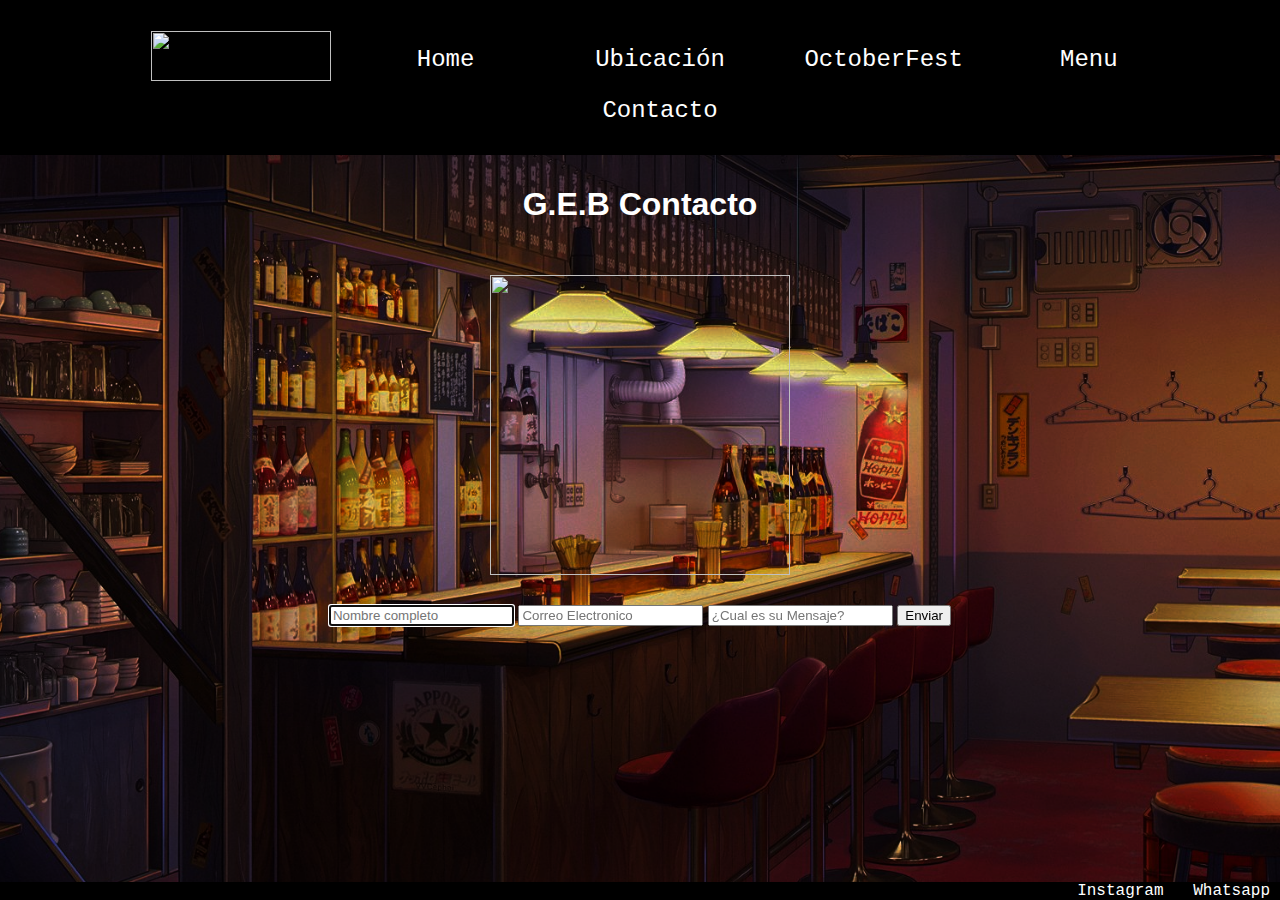
==== Views/Contacto.html @ f65cc8b5 "Generar proyecto" ====
<!DOCTYPE html>
<html lang="en">
<head>
    <meta charset="UTF-8">
    <meta http-equiv="X-UA-Compatible" content="IE=edge">
    <meta name="viewport" content="width=device-width, initial-scale=1.0">
    <title>G.E.B. Contacto</title>
    <link href="../Css/Style.css" rel="stylesheet" type="text/css">
</head>
<body class="MainBody">
    <header class="MainHeader">
        <nav>
            <ul>
                <li class="li-logo">
                    <img src="../Assets/Img/logo.png" class="Logo-Animado">
                </li>
                <li>
                    <a href="../index.html">Home</a>
                </li>
                <li>
                    <a href="../Views/Ubicacion.html">Ubicación</a>
                </li>
                <li>
                    <a href="../Views/OctoberFest.html">OctoberFest</a>
                </li>
                <li>
                    <a href="../Views/Menu.html">Menu</a>
                </li>
                <li>
                    <a href="../Views/Contacto.html">Contacto</a>
                </li>
            </ul>
        </nav>
    </header>
    <div class="Contenedor">
        <h1 class="TituloPrincipal">G.E.B Contacto</h1>
        <img src="../Assets/Img/imagen1.jpg" class="img1">
        <form action="#" method="post">
            <input type="text" name="nombre" required pattern="[A-Z,Ñ,Á,É,Í,Ó,Ú]{1}[a-zA-Z\sñ,á,é,í,ó,ú,ü]{1,}" placeholder="Nombre completo" autofocus title="Indique su Nombre" required/>
            <input type="email" name="email" required placeholder="Correo Electronico" autofocus title="Indique su Correo Electronico" required/>
            <input type="text" name="mensaje" required pattern="[A-Z,Ñ,Á,É,Í,Ó,Ú]{1}[a-zA-Z\sñ,á,é,í,ó,ú,ü]{1,}" placeholder="¿Cual es su Mensaje?" autofocus title="¿Cual es su Mensaje?" />
            <input type="submit" value="Enviar" title="Enviar">
        </form>
    </div>
    <!-- En proceso de hacer una grilla para mejor esta seccion -->
    <footer  class="Mainfooter">
        <div>
            <a href="#">Instagram</a>
            <a href="#">Whatsapp</a>
        </div>
    </footer>
</body>
</html>
---- Css/Style.css ----
.MainBody
{
    margin: 0px; 
    padding: 0px;
    background-image:url(../Assets/Img/Fondo.png);
    background-attachment: fixed;
    overflow: scroll;
    background-repeat: no-repeat;
    background-size: cover;
    color: White;
    position: relative;
    width: 100%;
	height: 100%;
    display: grid;
    grid-template-areas: "Header" 
                         "Contenedor"
                         "Fotter";
}
.MainHeader
{
    font-family: Courier, monospace;
    font-size: 1.5rem;
    background-color: Black;    
    top:0px;
    grid-area: Header;
    display: flex;
    justify-content: center;
    align-items: center;
    height:120px;
}
.MainHeader nav{
    margin:0px auto;
    width:100%;
}
.MainHeader nav ul{
    text-align: center;
    padding: 10px auto;
}
.MainHeader nav ul li {
    width: 200px;
    padding-top: 5px;
    padding-bottom: 5px;
    padding-left:20px;
    padding-right:20px;
    display: inline-block;
    vertical-align: middle;
}
.MainHeader nav ul li a{
    color: white;  
    text-decoration:none;
    padding: 10px;
    justify-content: center;
    align-items: center;
}

.MainHeader nav ul li a:hover{
    color: lightsalmon;  
}
.Mainfooter
{
    grid-area: Fotter;
    font-family:Courier, monospace;
    background-color: Black;    
    position: fixed;
    width: 100%;
    text-align: right;
    bottom: 0px;
}
.Mainfooter a{
    color: white;  
    text-decoration:none;
    position: flex;
    padding:10px;
}
.Mainfooter a:hover{
    color: lightsalmon ;  
}

.TituloPrincipal{
    padding-top: 10px;
}
.Contenedor{
    grid-area: Contenedor;
    margin-left: 100px;
    margin-right: 100px;
    align-items: center;
    font-family: Verdana, Arial, Helvetica;
    text-align: center;
}
.Contenedor h1{
    text-align: center;
    color: White;
}
.Contenedor p{
    text-align: justify;
}

.img1{
    width: 300px;
    height: 300px;
    padding: 30px;
    position: relative;
}
.img2{
    width: 300px;
    height: 300px;
    padding: 30px;
    position: relative;
}
.li-logo{
    height: 56px;
}
.Logo-Animado{
    width: 180px;
    height: 50px;
    animation-name:Logo;
    animation-duration:2s;
    animation-iteration-count:Infinite;
}
@keyframes Logo
{
    0%{
        width: 180px;
        height: 50px;
    }
    50%{
        width: 201.6px;
        height: 56px;
    }
    100%{
        width: 180px;
        height: 50px;
    }
}
.Fotos{
    display: grid;
    gap: 1rem;
    grid-auto-rows: 40rem;
    grid-template-columns: repeat(auto-fill,min max(15rem,1fr));
}

@media only screen and (min-width: 0px) and (max-width: 339px) {
    .img1{
        width: 200px;
        height: 200px;
        padding: 5px;
        position: relative;
    }
    .Mapa{
        width: 200px;
        height: 200px;
        padding: 10px;
        position: relative;
    }
    .MainBody{
        grid-template-columns: repeat(2fr);
        grid-template-rows: repeat(339px auto);
    }
    .Contenedor{
        margin-left: 10px;
        margin-right: 10px;
    }
    .MainHeader ul{
        margin-top: 0px;
        margin-bottom: 0px;
        padding-bottom: 10px;
        display: flex;
        flex-direction: column;
        align-items: center;
    }
    .MainHeader
    {
        font-size: 1.2rem;
        height:260px;
    }
}
@media only screen and (min-width: 340px) and (max-width: 480px) {
    .img1{
        width: 350px auto;
        height: 350px auto;
        padding: 5px;
        position: relative;
    }
    .Mapa{
        width: 350px auto;
        height: 350px auto;
        padding: 10px;
        position: relative;
    }
    .MainBody{
        grid-template-columns: repeat(3fr);
        grid-template-rows: repeat(480px auto);
    }
    .Contenedor{
        margin-left: 30px;
        margin-right: 30px;
    }
    .MainHeader ul{
        margin-top: 0px;
        margin-bottom: 0px;
        padding-bottom: 10px;
        display: flex;
        flex-direction: column;
        align-items: center;
    }
    .MainHeader
    {
        font-size: 1.4rem;
        height:260px;
    }
}
@media only screen and (min-width: 481px) and (max-width:768px)  {
    .img1{
        width: 400px auto;
        height: 400px auto;
        padding: 10px;
        position: relative;
    }
    .Mapa{
        width: 400px auto;
        height: 400px auto;
        padding: 10px;
        position: relative;
    }
    .MainBody{
        grid-template-columns: repeat(3fr);
        grid-template-rows: repeat(768px auto) ;
    }   
    .Contenedor{
        margin-left: 60px;
        margin-right: 60px;
    }
    .MainHeader ul{
        margin-top: 5px;
        margin-bottom: 5px;
        padding-bottom: 10px;
        display: flex;
        flex-direction: column;
        align-items: center;
    }
    .MainHeader
    {
        font-size: 1.5rem;
        height:260px;
    }
}
@media only screen and (min-width: 769px) and (max-width:1379px)  {
    .MainHeader nav ul li {
        width: 160px;
    }
    .MainHeader
    {
        height:155px;
    }
}
@media only screen and (min-width: 1380px) and (max-width:1580px)  {
    .MainHeader nav ul li {
        width: 160px;
    }      
}
@media only screen and (min-width: 1581px) and (max-width:1655px)  {
    .MainHeader nav ul li {
        width: 180px;
    }      
}
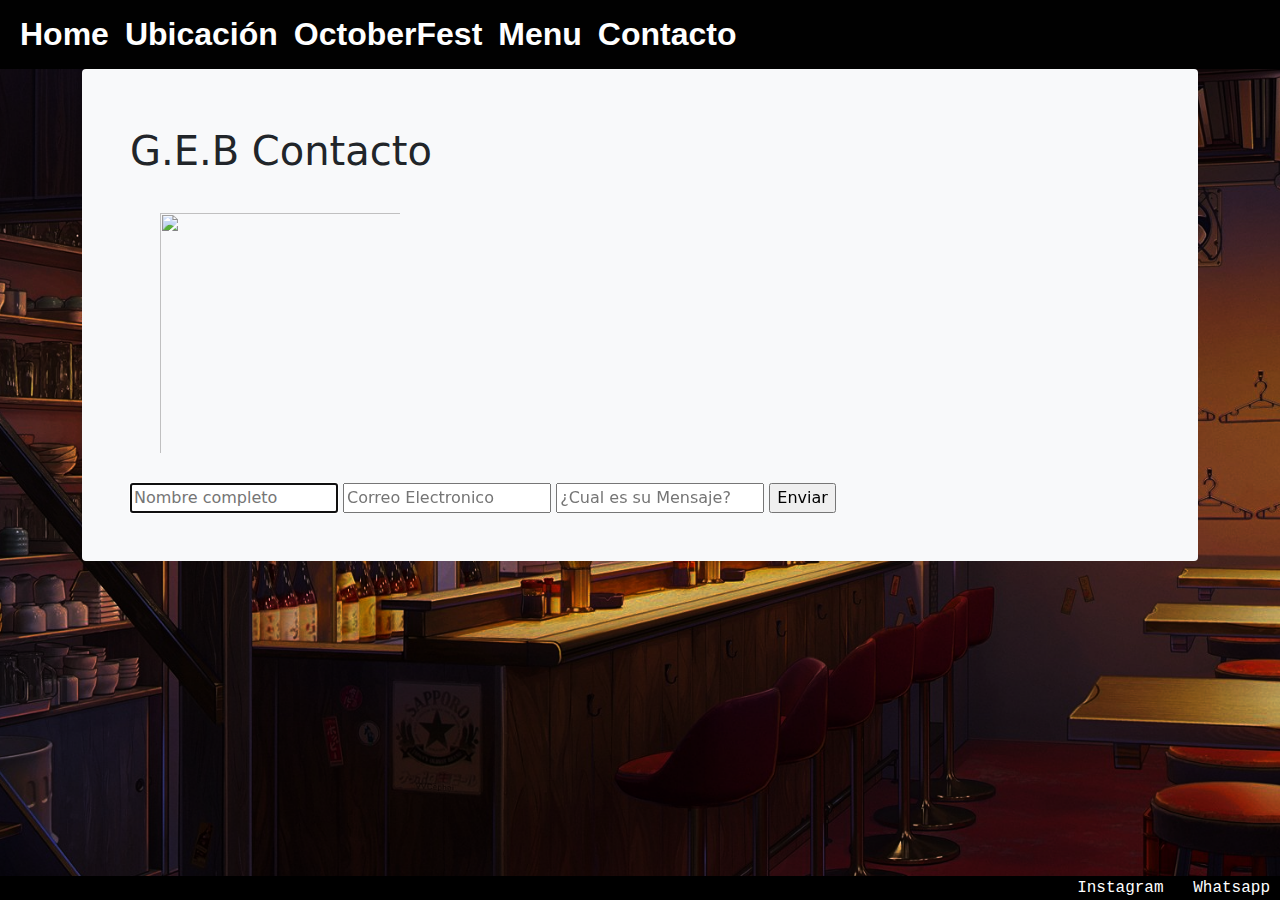
==== commit 7bca452f: "1" ====
--- a/Views/Contacto.html
+++ b/Views/Contacto.html
@@ -5,42 +5,50 @@
     <meta http-equiv="X-UA-Compatible" content="IE=edge">
     <meta name="viewport" content="width=device-width, initial-scale=1.0">
     <title>G.E.B. Contacto</title>
+    <link href="../Css/bootstrap.css" rel="stylesheet" type="text/css">
     <link href="../Css/Style.css" rel="stylesheet" type="text/css">
 </head>
 <body class="MainBody">
-    <header class="MainHeader">
-        <nav>
-            <ul>
-                <li class="li-logo">
-                    <img src="../Assets/Img/logo.png" class="Logo-Animado">
-                </li>
-                <li>
-                    <a href="../index.html">Home</a>
-                </li>
-                <li>
-                    <a href="../Views/Ubicacion.html">Ubicación</a>
-                </li>
-                <li>
-                    <a href="../Views/OctoberFest.html">OctoberFest</a>
-                </li>
-                <li>
-                    <a href="../Views/Menu.html">Menu</a>
-                </li>
-                <li>
-                    <a href="../Views/Contacto.html">Contacto</a>
-                </li>
-            </ul>
-        </nav>
-    </header>
+    <nav class="navbar navbar-expand-md navbar-dark bg-dark">
+        <div class="container-fluid">
+            <div class="collapse navbar-collapse" id="navbarCollapse">
+                <ul class="navbar-nav me-auto mb-2 mb-md-0">
+                    <li class="nav-item">
+                        <a class="nav-link" href="../index.html">Home</a>
+                    </li>
+                    <li class="nav-item">
+                        <a class="nav-link" href="../Views/Ubicacion.html">Ubicación</a>
+                    </li>
+                    <li class="nav-item">
+                        <a class="nav-link" href="../Views/OctoberFest.html">OctoberFest</a>
+                    </li>
+                    <li class="nav-item">
+                        <a class="nav-link" href="../Views/Menu.html">Menu</a>
+                    </li>
+                    <li class="nav-item">
+                        <a class="nav-link" href="../Views/Contacto.html">Contacto</a>
+                    </li>
+                </ul>
+          </div>
+        </div>
+        <button class="navbar-toggler" type="button" data-bs-toggle="collapse" data-bs-target="#navbarCollapse" aria-controls="navbarCollapse" aria-expanded="false" aria-label="Toggle navigation">
+            <span class="navbar-toggler-icon"></span>
+          </button>
+    </nav>
+    <main class="container">
+        <div class="bg-light p-5 rounded">
+            <h1 class="TituloPrincipal">G.E.B Contacto</h1>
+            <img src="../Assets/Img/imagen1.jpg" class="img1">
+            <form action="#" method="post">
+                <input type="text" name="nombre" required pattern="[A-Z,Ñ,Á,É,Í,Ó,Ú]{1}[a-zA-Z\sñ,á,é,í,ó,ú,ü]{1,}" placeholder="Nombre completo" autofocus title="Indique su Nombre" required/>
+                <input type="email" name="email" required placeholder="Correo Electronico" autofocus title="Indique su Correo Electronico" required/>
+                <input type="text" name="mensaje" required pattern="[A-Z,Ñ,Á,É,Í,Ó,Ú]{1}[a-zA-Z\sñ,á,é,í,ó,ú,ü]{1,}" placeholder="¿Cual es su Mensaje?" autofocus title="¿Cual es su Mensaje?" />
+                <input type="submit" value="Enviar" title="Enviar">
+            </form>
+        </div>
+    </main>
     <div class="Contenedor">
-        <h1 class="TituloPrincipal">G.E.B Contacto</h1>
-        <img src="../Assets/Img/imagen1.jpg" class="img1">
-        <form action="#" method="post">
-            <input type="text" name="nombre" required pattern="[A-Z,Ñ,Á,É,Í,Ó,Ú]{1}[a-zA-Z\sñ,á,é,í,ó,ú,ü]{1,}" placeholder="Nombre completo" autofocus title="Indique su Nombre" required/>
-            <input type="email" name="email" required placeholder="Correo Electronico" autofocus title="Indique su Correo Electronico" required/>
-            <input type="text" name="mensaje" required pattern="[A-Z,Ñ,Á,É,Í,Ó,Ú]{1}[a-zA-Z\sñ,á,é,í,ó,ú,ü]{1,}" placeholder="¿Cual es su Mensaje?" autofocus title="¿Cual es su Mensaje?" />
-            <input type="submit" value="Enviar" title="Enviar">
-        </form>
+        
     </div>
     <!-- En proceso de hacer una grilla para mejor esta seccion -->
     <footer  class="Mainfooter">
@@ -49,5 +57,6 @@
             <a href="#">Whatsapp</a>
         </div>
     </footer>
+    <script src="https://cdn.jsdelivr.net/npm/bootstrap@5.1.3/dist/js/bootstrap.bundle.min.js" crossorigin="anonymous"></script>
 </body>
 </html>--- a/Css/Style.css
+++ b/Css/Style.css
@@ -7,14 +7,9 @@
     overflow: scroll;
     background-repeat: no-repeat;
     background-size: cover;
-    color: White;
     position: relative;
     width: 100%;
 	height: 100%;
-    display: grid;
-    grid-template-areas: "Header" 
-                         "Contenedor"
-                         "Fotter";
 }
 .MainHeader
 {
@@ -109,6 +104,8 @@
 }
 .li-logo{
     height: 56px;
+    position: sticky;
+    width: 180px;
 }
 .Logo-Animado{
     width: 180px;
@@ -116,6 +113,7 @@
     animation-name:Logo;
     animation-duration:2s;
     animation-iteration-count:Infinite;
+    
 }
 @keyframes Logo
 {
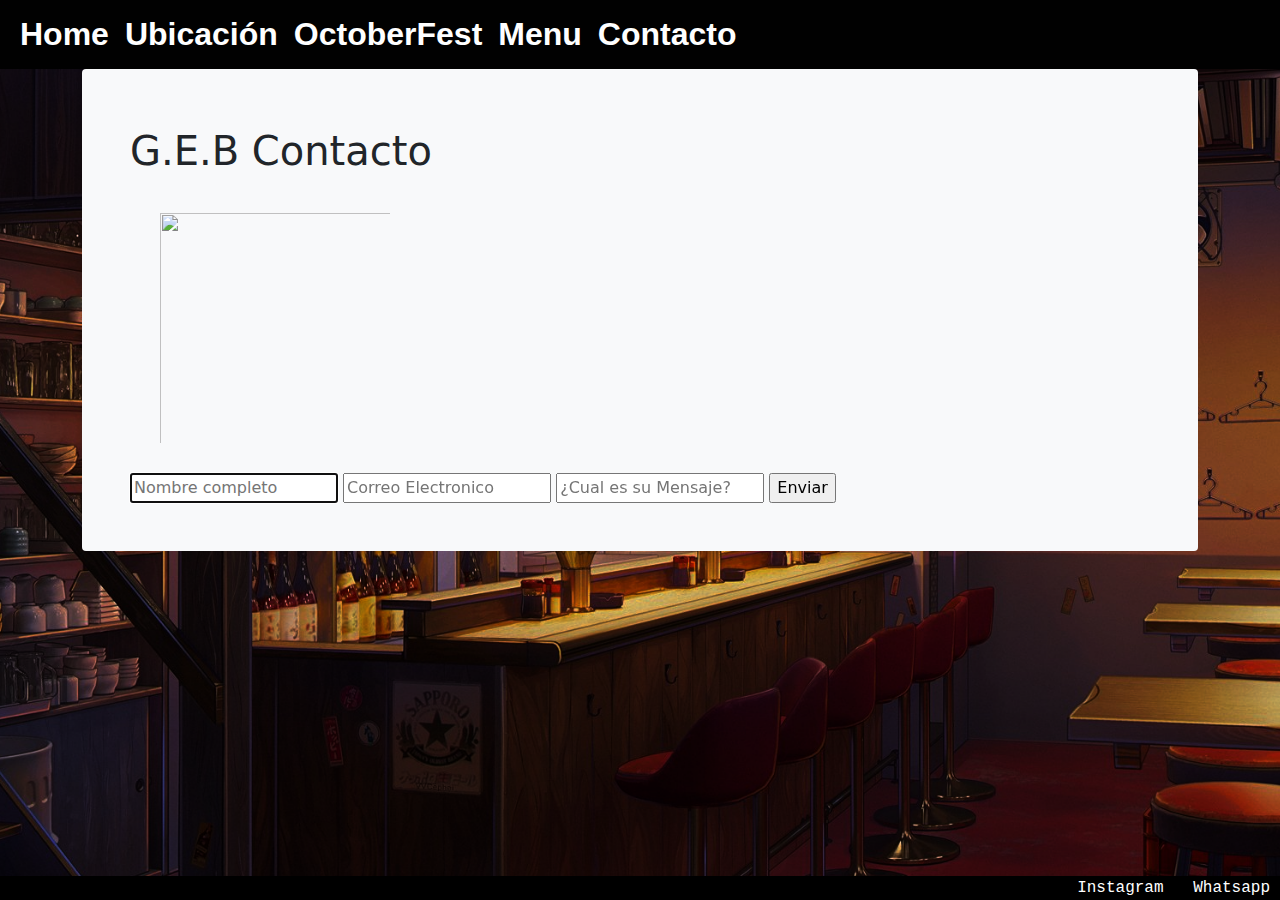
==== commit 428b57dd: "cambios finales" ====
--- a/Views/Contacto.html
+++ b/Views/Contacto.html
@@ -6,7 +6,7 @@
     <meta name="viewport" content="width=device-width, initial-scale=1.0">
     <title>G.E.B. Contacto</title>
     <link href="../Css/bootstrap.css" rel="stylesheet" type="text/css">
-    <link href="../Css/Style.css" rel="stylesheet" type="text/css">
+    <link href="../Css/Style.css" rel="stylesheet" type="text/css"> 
 </head>
 <body class="MainBody">
     <nav class="navbar navbar-expand-md navbar-dark bg-dark">
--- a/Css/Style.css
+++ b/Css/Style.css
@@ -91,8 +91,8 @@
 }
 
 .img1{
-    width: 300px;
-    height: 300px;
+    width: 290px;
+    height: 290px;
     padding: 30px;
     position: relative;
 }
